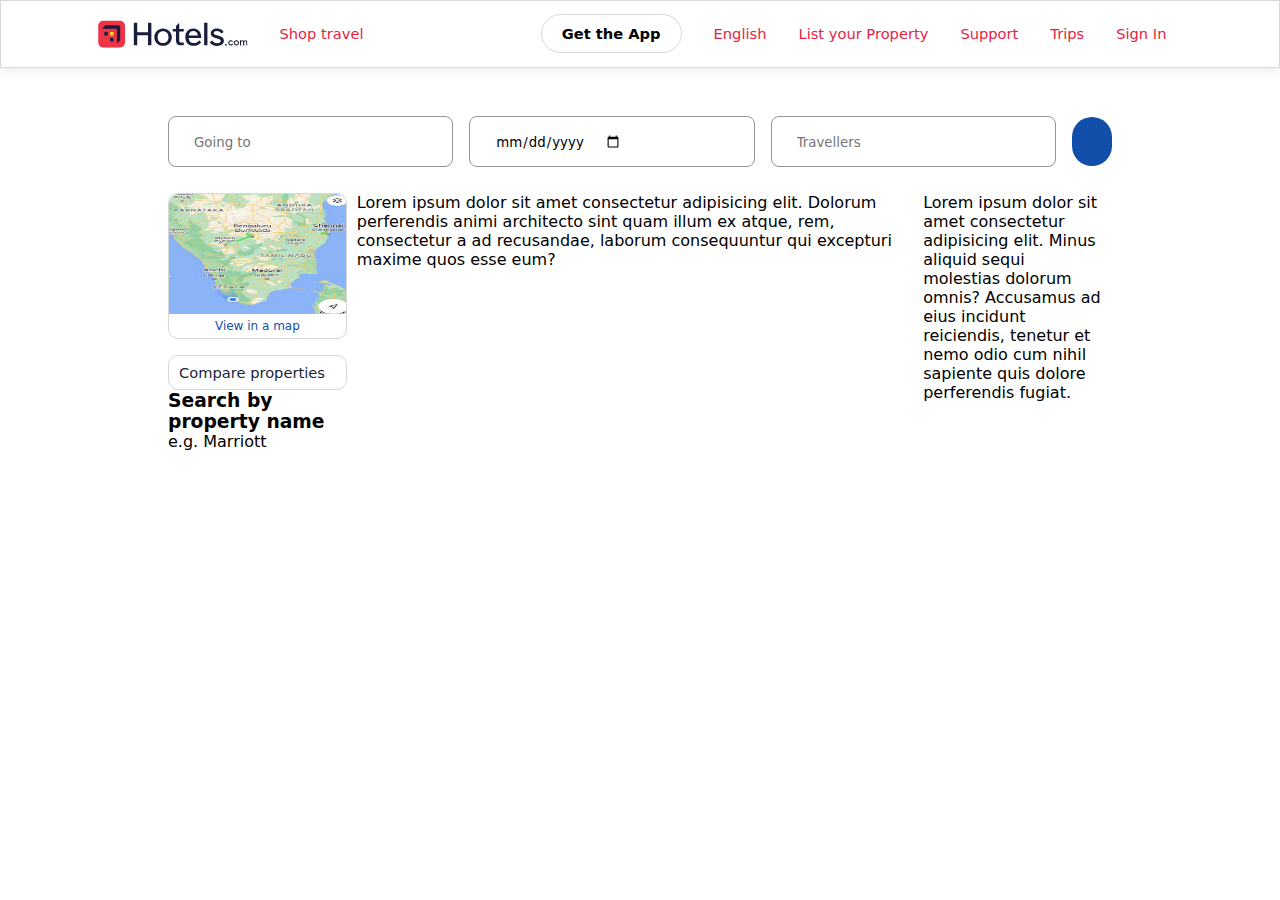
==== villa.html @ 91dd8db1 "card and footer section done , villa page created" ====
<!DOCTYPE html>
<html lang="en">
<head>
    <meta charset="UTF-8">
    <meta name="viewport" content="width=device-width, initial-scale=1.0">
    <title>Villa</title>


    <link rel="stylesheet" href="./assets/css/style.css">
    <link rel="stylesheet" href="https://cdnjs.cloudflare.com/ajax/libs/font-awesome/6.5.1/css/all.min.css"
        integrity="sha512-DTOQO9RWCH3ppGqcWaEA1BIZOC6xxalwEsw9c2QQeAIftl+Vegovlnee1c9QX4TctnWMn13TZye+giMm8e2LwA=="
        crossorigin="anonymous" referrerpolicy="no-referrer" />
</head>
<body>

    <div class="ncont">
        <div class="navbar">
            <div class="lsect">
                <img src="./assets/images/logo.svg" alt="logo">
                <span>Shop travel <i class="fa-solid fa-angle-down"></i> </span>

            </div>

            <div class="rsect">
                <div class="getapp">
                    <a href=""><i class="fa-solid fa-download"></i>Get the App</a>
                </div>

                <div class="menu">
                    <a href=""><i class="fa-solid fa-globe"></i>English</a>
                </div>

                <div class="menu">
                    <a href="">List your Property</a>
                </div>

                <div class="menu">
                    <a href="">Support</a>
                </div>

                <div class="menu">
                    <a href="">Trips</a>
                </div>

                <div class="menu">
                    <a href="">Sign In</a>
                </div>

            </div>
        </div>
    </div>

    <div class="layout">

        <div class="book">

            <div class="in-put">

                <div class="field">
                    <i class="fa-solid fa-location-dot"></i>
                    <input class="inpfield" type="text" placeholder="Going to">
                </div>


                <div class="field">
                    <i class="fa-solid fa-calendar"></i>
                    <input class="inpfield" type="date">
                </div>

                <div class="field">
                    <i class="fa-solid fa-user"></i>
                    <input class="inpfield" type="text" placeholder="Travellers">
                </div>

                <div class="searchbtn">
                    <a href=""><i class="fa-solid fa-magnifying-glass"></i></a>
                </div>

            </div>

        </div>

        <div class="main">

            <div class="col side">

                <div class="map">

                    <img src="./assets/images/map.jpeg" alt="">

                    <a href="">View in a map</a>

                </div>


                <div class="tog">
                    <a href="">Compare properties</a>
                    <i class="fa-solid fa-toggle-off"></i>
                </div>

                <div class="prop">
                    <h3>Search by property name</h3>
                    <div class="search-1">
                        <i class="fa-solid fa-magnifying-glass"></i>
                        <p>e.g. Marriott</p>
                    </div>
                </div>
            </div>

            <div class="col middle">

                <p>Lorem ipsum dolor sit amet consectetur adipisicing elit. Dolorum perferendis animi architecto sint quam illum ex atque, rem, consectetur a ad recusandae, laborum consequuntur qui excepturi maxime quos esse eum?</p>

            </div>

            <div class="col side">
                <p>Lorem ipsum dolor sit amet consectetur adipisicing elit. Minus aliquid sequi molestias dolorum omnis? Accusamus ad eius incidunt reiciendis, tenetur et nemo odio cum nihil sapiente quis dolore perferendis fugiat.</p>
            </div>


        </div>



    </div>
    
</body>
</html>
---- assets/css/style.css ----
*{
    margin: 0;
    padding: 0;
    box-sizing: border-box;
    font-family: system-ui, -apple-system, BlinkMacSystemFont, 'Segoe UI', Roboto, Oxygen, Ubuntu, Cantarell, 'Open Sans', 'Helvetica Neue', sans-serif;
}

:root {
    --theme-font1: #E61E43;
    --theme-font2: #124FAA;
    --theme-font3: #191E3B;
}

.ncont .navbar{
    display: flex;
    justify-content: space-around;
    align-items: center;
    border: 1px solid #D7D7D8;
    box-shadow: 0 2px 0.75rem rgba(12,14,28,.08);
}

.ncont .navbar .lsect{
    padding: 1rem;
    display: flex;
    align-items: center;
   
}

.ncont .navbar .lsect img{
    margin-right: 2rem;
    height: auto;
    width: 150px;
}


.ncont .navbar .lsect span{
    color: var(--theme-font1);
    font-size: 11pt;
    font-weight: 500;

}

.ncont .navbar .rsect{
    display: flex;
    align-items: center;
    justify-content: space-evenly;
}

.ncont .navbar .rsect .getapp a{
    border: 1px solid #D7D7D8 ;
    border-radius: 20px;
    text-decoration: none;
    color: black;
    font-size: 11pt;
    font-weight: 600;
    margin-right: 2rem;
    padding: 10px 20px;

}

.ncont .navbar .rsect .menu a{
    text-decoration: none;
    color: var(--theme-font1);
    margin-right: 2rem;
    font-size: 11pt;
    font-weight: 500;
}


.layout {
    padding: 2rem 10.5rem;
}

.book h1{
    color: var(--theme-font3);
    font-size: 25pt;
    font-weight: 600;
}

.in-put{
    display: flex;
    padding: 1rem 0;
    align-items: center;
}

.in-put .field{
    border: 1px solid #959597;
    border-radius: 8px;
    padding: 15px 25px;
    margin-right: 1rem;
    width: 350px;
    color: var(--theme-font3);
}

.in-put .field .inpfield{
    border: none;
}

.in-put .searchbtn a{

    text-decoration: none;
    background-color: var(--theme-font2);
    border-radius: 25px;
    padding: 15px 20px;
    color: white;
    font-weight: 600;

}

.in-put .field input:focus{
    outline: none;
}

.offers{
    display: grid;
    grid-template-columns: 30% auto auto auto;
    padding: 2rem 1rem;
    background-color: var(--theme-font1);
    border-radius: 10px;
    margin-top: 2rem;
    color: white;
}

.offers .hline{
   font-size: 11pt;
}

.offers .off{
    display: flex;
    align-items: center;
    background-color: #A1122C;
    border-radius: 10px;
    margin-right: 1rem;
    height: 100%;
    padding: 2rem;
}

.offers .off .icon{
    font-size: 22pt;
    margin-right: 15px;
}


.stayops{
    padding: 2rem 0;
}


.stayops h2{
    color: var(--theme-font3);
    font-size: 21pt;
    font-weight: 600;
    padding: 2rem 0;
}

.stayops .clayout{
    display: flex ;
    flex-direction: row;
    align-items: center;
}

.stayops .clayout .card a{
    text-decoration: none;
    border: 1px solid #959597;
    border-radius: 50%;
    padding: 20px;
    font-size: 30pt;
    color: var(--theme-font2);
    margin-right: 1rem;
    
}

.stayops .clayout .card a:hover{
    background-color: #e1e8f5bd;
}

.stayops .clayout .card .title p{
    text-align: center;
    color: var(--theme-font3);
    font-size: 13pt;
    padding: 2rem 0;
}

.dest {
    padding: 0.5rem 0;
}

.dest h2{
    color: var(--theme-font3);
    font-size: 21pt;
    padding: 2rem 0;
    font-weight: 600;


}

.dest .card-layout{
    display: flex;
    align-items: center;
    overflow: hidden;
    
}

.dest .card-layout .dcards{
    border: 1px solid #959597;
    border-radius: 10px;
    margin-right: 1rem;
}

.dest .card-layout .dcards img{
    height:150px;
    width: 270px;
    border-radius: 10px 10px 0 0;
}

.dest .card-layout .dcards .dinfo{
    padding: 12px 10px;
}

.dest .card-layout .dcards .dinfo h4{
    color: var(--theme-font3);
    font-size: 12pt;
    font-weight: bold;
    margin-bottom: 5px;
}

.dest .card-layout .dcards .dinfo small{
    color: var(--theme-font3);
    
}

.deals{
    padding: 1rem 0;
}

.deals .mline{
    display: flex;
    align-items: center;
    justify-content: space-between;
    color: var(--theme-font3);
    
}

.deals .mline a{
    text-decoration: none;
    background-color: var(--theme-font2);
    border-radius: 25px;
    padding: 15px 20px;
    color: white;
    font-weight: 600;
}

.deals .mline h2{
    font-size: 21pt;
    padding: 2rem 0;
    font-weight: 600;

}

.deals .card-layout{
    display: flex;
    align-items: center;
    overflow: hidden;
}

.deals .card-layout .card-deals{
    margin-right: 1rem;
}


.deals .card-layout .card-deals img{
    height:200px;
    width: 270px;
    border-radius: 10px;
}

.deals .card-layout .card-deals .info-deals{
    display: flex;
    flex-direction: column;
    color: var(--theme-font3);
}

.info-deals p{
    padding: 10px 0;
    font-size: 11pt;
    font-weight: lighter;
}

.info-deals h5{
    padding: 5px 0;
    font-size: 12pt;
    
}

.info-deals h6{
    padding-bottom: 4px;
    font-size: 11pt;
}

.info-deals .price{
    display: flex;
    align-items: center;
    

}
.info-deals .price p{
    font-size: 12pt;
    padding-top: 5px;
    padding-bottom: 3px;
}

.info-deals small{
    font-size: 8pt;
    color: #191e3bc9;
}

.info-deals a{
    margin-top: 10px;
    color: white;
    font-weight: 600;
    font-size: 9pt;
    text-decoration: none;
    background-color: var(--theme-font1);
    padding: 3px 4px;
    text-align: center;
    width: 55px;
    border-radius: 6px;
}


.app-ad{
    display: flex;
    flex-direction: row;
    
    justify-content: space-between;
    border: 1px solid #cccccc91;
    border-radius: 10px;
    margin-top: 2rem;
}

.app-ad .img1 img{
    height: 340px;
    width:400px;
    border-radius: 10px 0 0 10px;
}

.app-ad .img2 img{
    height: 190px;
    width:190px;
    padding: 1rem;
}


.app-ad .app-info{
    display: flex;
    flex-direction: column;
    padding: 1rem;
    color: var(--theme-font3);
}

.app-ad .app-info h1{
    font-size: 27pt;
    font-weight: 600;
}

.app-ad .app-info ul{
    list-style-type: disc;
    list-style-position: inside;
    font-size: 11pt;
}

::marker{
    font-size: 10px;
    
}

.app-ad .app-info p{
    margin-top: 3rem;
    font-size: 12pt;
    font-weight: 700;
}

.app-ad .app-info a{
    margin-top: 3rem;
    color: var(--theme-font2);
}



.footer{
    padding-top: 3rem;
    
}

.footer img{
    height: auto;
    width:150px;
    margin-bottom: 1rem;
}
.footer .navcols{
    display: flex;
    gap: 0.5rem;
    flex-wrap: wrap;
    justify-content: space-between;
    margin-bottom: 1rem;
    
    
}

.navcols .top-nav{
    display: flex;
    flex-direction: row;
    gap: 3.5rem;
}

.navcols .top-dest h4{
    color: var(--theme-font3);
    font-size: 12pt;
    font-weight: 500;
}

.navcols .top-dest .top-list{
    margin-top: 10px;
}

.top-dest .top-list li{
    list-style-type: none;
    margin-bottom: 10px;
}

.top-dest .top-list li a{
    text-decoration: none;
    color: var(--theme-font2);
    font-size: 9pt;
    font-weight: 500;
}

.top-dest .top-list li a:hover{
    text-decoration: underline;

}

.navcols .top-sett{
    display: flex;
    flex-direction: row;
    gap: 3.5rem;
}

.foot-end{
    border-top: 1px solid #D7D7D8;
    padding: 1rem 0;
}

.foot-end p{
    font-size:9pt;
    color: var(--theme-font3);
}

.main .col{
    float:left;
    padding:10px 10px 10px 0;
}

.main .col.side{
    
    width: 20%;
}

.side .map{
    display: flex;
    flex-direction: column;
    border:1px solid #D7D7D8;
    border-radius: 10px;
    width:100%;

}

.col.side .map img{
    height:120px;
    width: 100%;
    border-radius: 10px 10px 0 0;
}

.col.side .map a{
    text-decoration: none;
    text-align: center;
    color: var(--theme-font2);
    padding: 5px 0;
    font-size: 9pt;
    font-weight: 500;
}

.col.side .map a:hover{
    text-decoration: underline;
}

.side .tog{
    display: flex;
    align-items: center;
    gap: 10px;
    margin-top: 1rem;
    border-radius: 10px;
    border:1px solid #D7D7D8;
    padding: 8px 10px;
}

.side .tog a{
    text-decoration: none;
    color: var(--theme-font3);
    font-size: 11pt;
}

.side .tog i{
  
    color: #7b7c84;
    font-size: 20pt;
}


.main .col.middle{
    width: 60%;
}
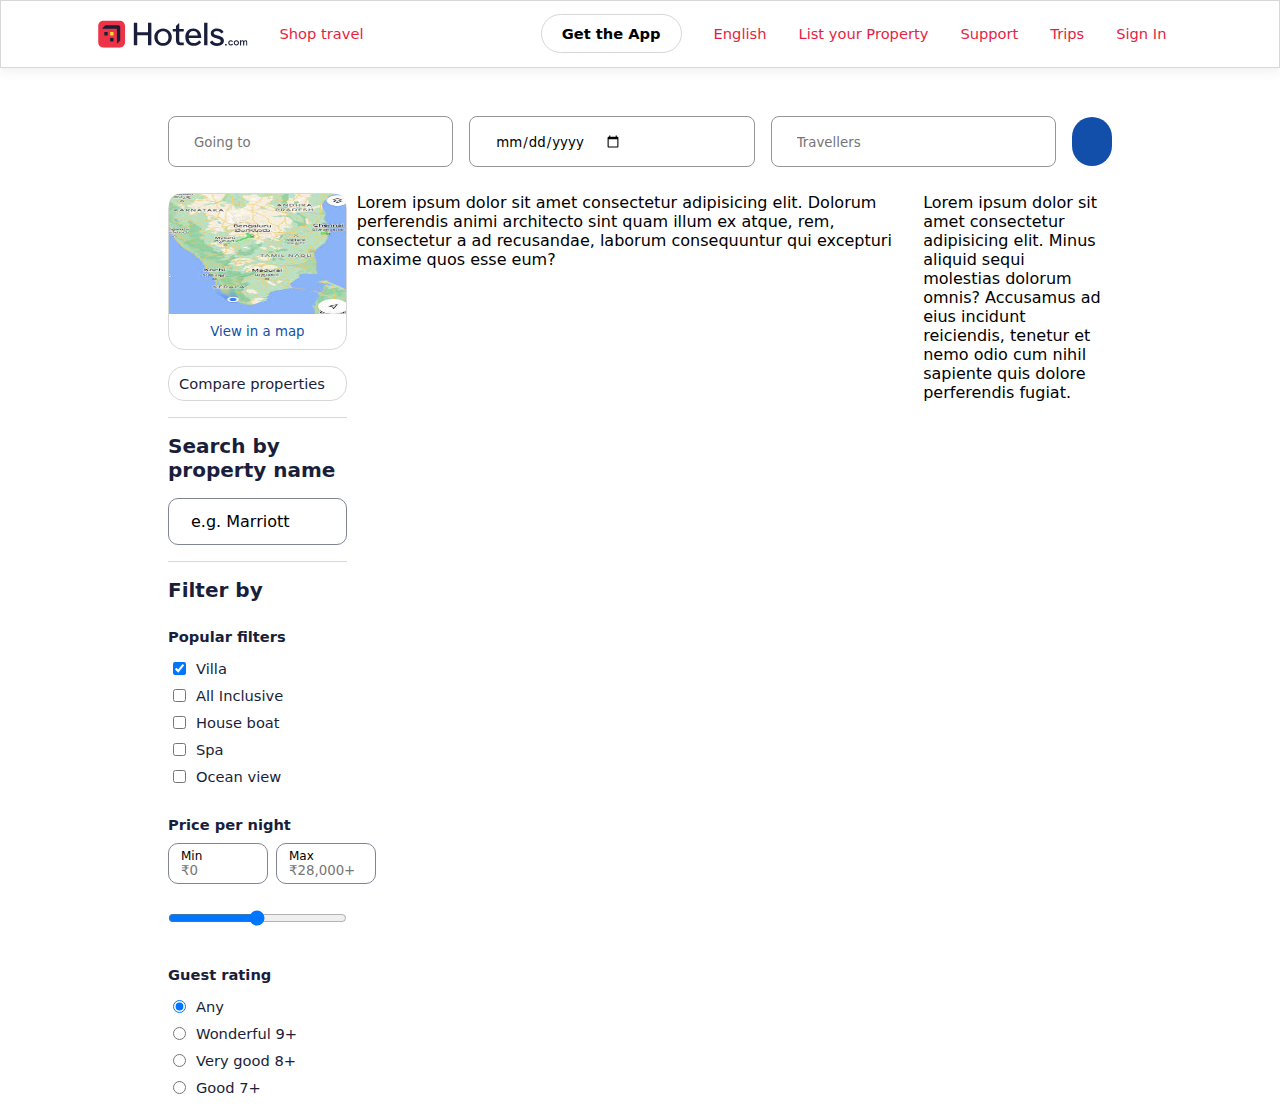
==== commit 2050c3af: "columns divided , side started" ====
--- a/villa.html
+++ b/villa.html
@@ -1,5 +1,6 @@
 <!DOCTYPE html>
 <html lang="en">
+
 <head>
     <meta charset="UTF-8">
     <meta name="viewport" content="width=device-width, initial-scale=1.0">
@@ -11,6 +12,7 @@
         integrity="sha512-DTOQO9RWCH3ppGqcWaEA1BIZOC6xxalwEsw9c2QQeAIftl+Vegovlnee1c9QX4TctnWMn13TZye+giMm8e2LwA=="
         crossorigin="anonymous" referrerpolicy="no-referrer" />
 </head>
+
 <body>
 
     <div class="ncont">
@@ -105,16 +107,189 @@
                         <p>e.g. Marriott</p>
                     </div>
                 </div>
+
+                <div class="filter">
+
+                    <h3>Filter by</h3>
+
+                    <form action="post" class="form_filter">
+
+                        <fieldset>
+
+                            <legend>
+                                <h4>Popular filters</h4>
+                            </legend>
+
+                            <div class="pop-fil">
+                                <input type="checkbox" checked>
+                                <label for="">Villa</label>
+                            </div>
+
+                            <div class="pop-fil">
+                                <input type="checkbox">
+                                <label for="">All Inclusive</label>
+                            </div>
+
+                            <div class="pop-fil">
+                                <input type="checkbox">
+                                <label for="">House boat</label>
+                            </div>
+
+                            <div class="pop-fil">
+                                <input type="checkbox">
+                                <label for="">Spa</label>
+                            </div>
+
+                            <div class="pop-fil">
+                                <input type="checkbox">
+                                <label for="">Ocean view</label>
+                            </div>
+
+                        </fieldset>
+
+                        <fieldset>
+                            <legend>
+                                <h4>Price per night</h4>
+                            </legend>
+
+                            <div class="range">
+
+                                <div class="pri-range">
+                                    <label for="">Min</label>
+                                    <input type="text" placeholder="&#8377;0">
+                                </div>
+
+                                <div class="pri-range">
+                                    <label for="">Max</label>
+                                    <input type="text" placeholder="&#8377;28,000+">
+
+                                </div>
+
+
+                            </div>
+
+                        </fieldset>
+                        <fieldset>
+
+                            <div class="slider">
+                                <input type="range" id="vol" name="vol" min="0" max="28000">
+
+                            </div>
+
+                        </fieldset>
+
+                        <fieldset>
+
+                            <legend><h4>Guest rating</h4></legend>
+
+                            <div class="pop-fil">
+                                <input type="radio" name="rate" checked>
+                                <label for="">Any</label>
+                            </div>
+
+                            <div class="pop-fil">
+                                <input type="radio" name="rate">
+                                <label for="">Wonderful 9+</label>
+                            </div>
+
+                            <div class="pop-fil">
+                                <input type="radio" name="rate">
+                                <label for="">Very good 8+</label>
+                            </div>
+
+                            <div class="pop-fil">
+                                <input type="radio" name="rate">
+                                <label for="">Good 7+</label>
+                            </div>
+
+                        </fieldset>
+
+
+
+
+
+
+
+
+
+
+
+
+
+
+
+                      
+
+
+
+
+
+
+
+
+
+
+
+
+
+
+
+
+
+
+
+
+
+
+
+
+
+
+                    </form>
+
+
+
+
+
+
+
+
+
+
+
+
+
+
+
+
+
+
+                </div>
+
+
+
+
+
+
+
+
+
+
+
             </div>
 
             <div class="col middle">
 
-                <p>Lorem ipsum dolor sit amet consectetur adipisicing elit. Dolorum perferendis animi architecto sint quam illum ex atque, rem, consectetur a ad recusandae, laborum consequuntur qui excepturi maxime quos esse eum?</p>
+                <p>Lorem ipsum dolor sit amet consectetur adipisicing elit. Dolorum perferendis animi architecto sint
+                    quam illum ex atque, rem, consectetur a ad recusandae, laborum consequuntur qui excepturi maxime
+                    quos esse eum?</p>
 
             </div>
 
             <div class="col side">
-                <p>Lorem ipsum dolor sit amet consectetur adipisicing elit. Minus aliquid sequi molestias dolorum omnis? Accusamus ad eius incidunt reiciendis, tenetur et nemo odio cum nihil sapiente quis dolore perferendis fugiat.</p>
+                <p>Lorem ipsum dolor sit amet consectetur adipisicing elit. Minus aliquid sequi molestias dolorum omnis?
+                    Accusamus ad eius incidunt reiciendis, tenetur et nemo odio cum nihil sapiente quis dolore
+                    perferendis fugiat.</p>
             </div>
 
 
@@ -123,6 +298,7 @@
 
 
     </div>
-    
+
 </body>
+
 </html>--- a/assets/css/style.css
+++ b/assets/css/style.css
@@ -470,7 +470,7 @@
     display: flex;
     flex-direction: column;
     border:1px solid #D7D7D8;
-    border-radius: 10px;
+    border-radius: 1rem;
     width:100%;
 
 }
@@ -485,8 +485,8 @@
     text-decoration: none;
     text-align: center;
     color: var(--theme-font2);
-    padding: 5px 0;
-    font-size: 9pt;
+    padding: 10px 0;
+    font-size: 10pt;
     font-weight: 500;
 }
 
@@ -499,7 +499,7 @@
     align-items: center;
     gap: 10px;
     margin-top: 1rem;
-    border-radius: 10px;
+    border-radius: 1rem;
     border:1px solid #D7D7D8;
     padding: 8px 10px;
 }
@@ -516,7 +516,99 @@
     font-size: 20pt;
 }
 
+.side .prop{
+    display: flex;
+    flex-direction: column;
+    margin-top: 1rem;
+    padding: 1rem 0;
+    border-top: 1px solid #D7D7D8;
+    border-bottom: 1px solid #D7D7D8;
+
+}
+
+.side h3{
+    color: var(--theme-font3);
+    font-weight: 600;
+    font-size: 15pt;
+
+}
+
+.side .prop .search-1{
+    display: flex;
+    align-items: center;
+    gap: 10px;
+    margin-top: 1rem;
+    border-radius: 10px;
+    border:1px solid #818494;
+    padding: 13px 12px;
+}
+
+
+.side .filter{
+    margin-top: 1rem;
+    
+
+}
+.side .filter .form_filter fieldset{
+    border: none;
+    margin-top: 1rem;
+}
+
+.filter h4{
+    color: var(--theme-font3);
+    font-size: 11pt;
+    font-weight: 600;
+    margin: 10px 0;
+}
+
+.filter .pop-fil{
+    display: flex;
+    flex-direction: row;
+    gap: 10px;
+    padding: 5px;
+}
+
+.filter .pop-fil label{
+    color: var(--theme-font3);
+    font-size: 11pt;
+}
+
+.filter .range{
+    display: flex;
+    gap: 0.5rem;
+}
+
+.filter .range .pri-range{
+    display: flex;
+    flex-direction: column;
+    border: 1px solid #818494;
+    padding: 5px 12px;
+    width: 100px;
+    border-radius: 10px;
+}
+
+.filter .range .pri-range label{
+    font-size: 9pt;
+    font-weight: 500;
+}
+
+.filter .range .pri-range input{
+    border: none;
+}
+
+.filter .range .pri-range input:focus{
+    outline: none;
+}
+
+.filter .slider{
+    padding: 10px 0;
+}
+
+.filter .slider input{
+    width: 100%;
+}
+
 
 .main .col.middle{
     width: 60%;
-}+}
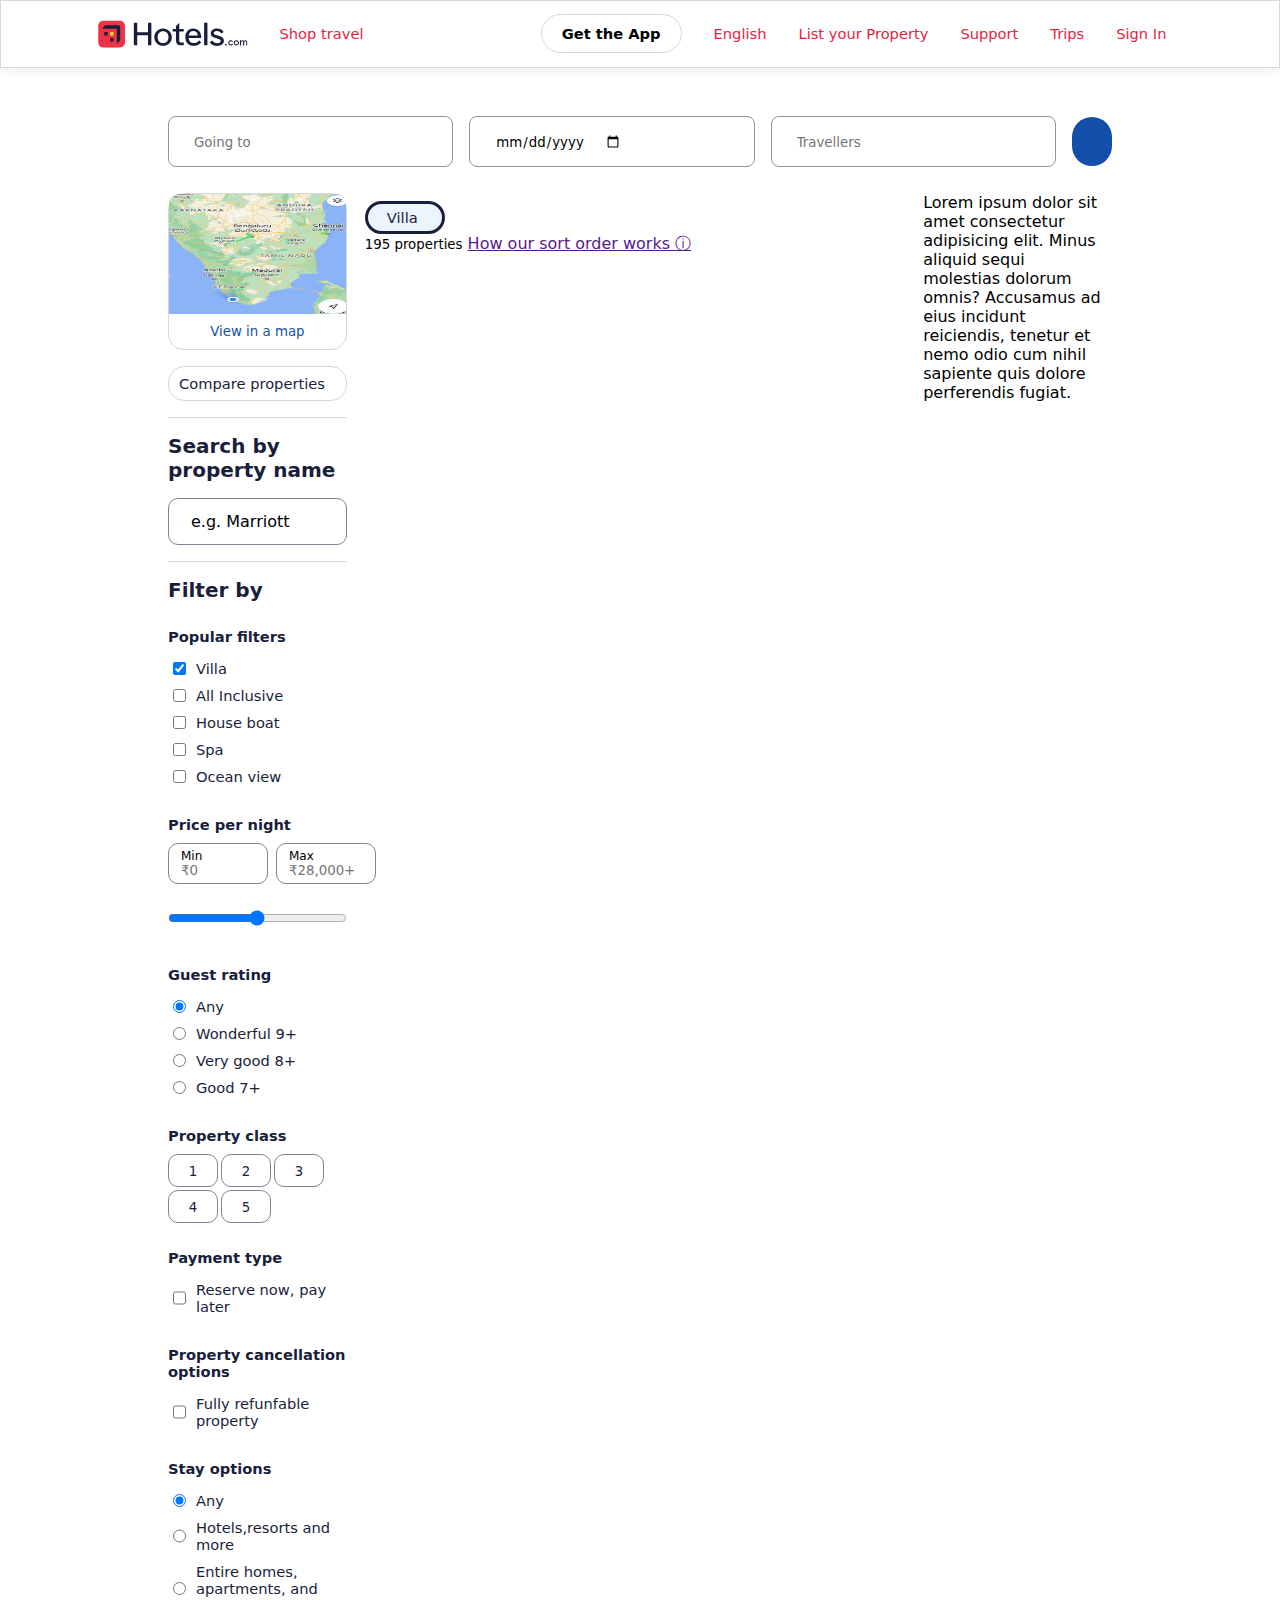
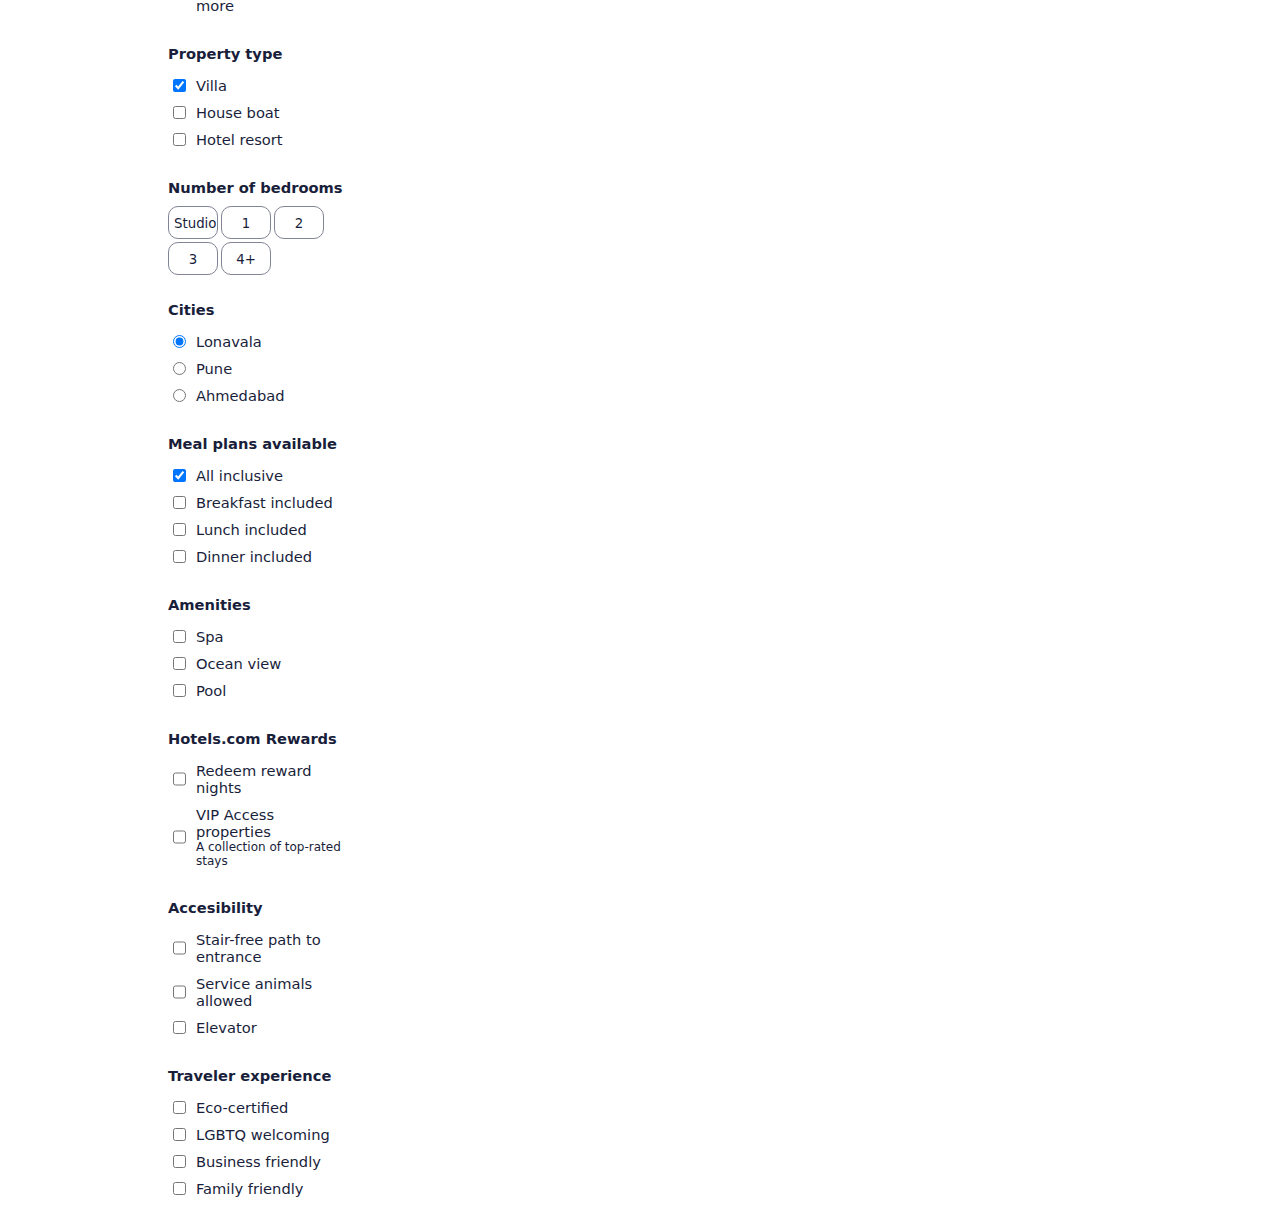
==== commit a7a0cdb0: "side done, middle started" ====
--- a/villa.html
+++ b/villa.html
@@ -180,7 +180,9 @@
 
                         <fieldset>
 
-                            <legend><h4>Guest rating</h4></legend>
+                            <legend>
+                                <h4>Guest rating</h4>
+                            </legend>
 
                             <div class="pop-fil">
                                 <input type="radio" name="rate" checked>
@@ -204,86 +206,337 @@
 
                         </fieldset>
 
-
-
-
-
-
-
-
-
-
-
-
-
-
-
-                      
-
-
-
-
-
-
-
-
-
-
-
-
-
-
-
-
-
-
-
-
-
-
-
-
-
+                        <fieldset>
+                            <legend>
+                                <h4>Property class</h4>
+                            </legend>
+
+                            <div class="prop-star">
+
+
+                                <div class="star-rate">
+                                    <span>1</span>
+                                    <i class="fa-solid fa-star"></i>
+                                </div>
+
+                                <div class="star-rate">
+                                    <span>2</span>
+                                    <i class="fa-solid fa-star"></i>
+                                </div>
+
+                                <div class="star-rate">
+                                    <span>3</span>
+
+                                    <i class="fa-solid fa-star"></i>
+                                </div>
+
+                                <div class="star-rate">
+                                    <span>4</span>
+
+                                    <i class="fa-solid fa-star"></i>
+                                </div>
+
+                                <div class="star-rate">
+                                    <span>5</span>
+
+                                    <i class="fa-solid fa-star"></i>
+                                </div>
+
+                            </div>
+
+                        </fieldset>
+
+
+                        <fieldset>
+
+                            <legend>
+                                <h4>Payment type</h4>
+                            </legend>
+
+                            <div class="pop-fil">
+                                <input type="checkbox">
+                                <label for="">Reserve now, pay later</label>
+                            </div>
+
+
+
+                        </fieldset>
+
+                        <fieldset>
+
+                            <legend>
+                                <h4>Property cancellation options</h4>
+                            </legend>
+
+                            <div class="pop-fil">
+                                <input type="checkbox">
+                                <label for="">Fully refunfable property</label>
+                            </div>
+
+                        </fieldset>
+
+
+                        <fieldset>
+
+                            <legend>
+                                <h4>Stay options</h4>
+                            </legend>
+
+                            <div class="pop-fil">
+                                <input type="radio" name="stay" checked>
+                                <label for="">Any</label>
+                            </div>
+
+                            <div class="pop-fil">
+                                <input type="radio" name="stay">
+                                <label for="">Hotels,resorts and more</label>
+                            </div>
+
+                            <div class="pop-fil">
+                                <input type="radio" name="stay">
+                                <label for="">Entire homes, apartments, and more</label>
+                            </div>
+
+                        </fieldset>
+
+                        <fieldset>
+
+                            <legend>
+                                <h4>Property type</h4>
+                            </legend>
+
+                            <div class="pop-fil">
+                                <input type="checkbox" checked>
+                                <label for="">Villa</label>
+                            </div>
+
+
+                            <div class="pop-fil">
+                                <input type="checkbox">
+                                <label for="">House boat</label>
+                            </div>
+
+
+                            <div class="pop-fil">
+                                <input type="checkbox">
+                                <label for="">Hotel resort</label>
+                            </div>
+
+                        </fieldset>
+
+
+                        <fieldset>
+                            <legend>
+                                <h4>Number of bedrooms</h4>
+                            </legend>
+
+                            <div class="prop-star">
+
+
+                                <div class="star-rate">
+                                    <span>Studio</span>
+
+                                </div>
+
+                                <div class="star-rate">
+                                    <span>1</span>
+
+                                </div>
+
+                                <div class="star-rate">
+                                    <span>2</span>
+
+                                </div>
+
+                                <div class="star-rate">
+                                    <span>3</span>
+
+                                </div>
+
+                                <div class="star-rate">
+                                    <span>4+</span>
+                                </div>
+
+                            </div>
+
+                        </fieldset>
+
+
+                        <fieldset>
+
+                            <legend>
+                                <h4>Cities</h4>
+                            </legend>
+
+                            <div class="pop-fil">
+                                <input type="radio" name="city" checked>
+                                <label for="">Lonavala</label>
+                            </div>
+
+                            <div class="pop-fil">
+                                <input type="radio" name="city">
+                                <label for="">Pune</label>
+                            </div>
+
+                            <div class="pop-fil">
+                                <input type="radio" name="city">
+                                <label for="">Ahmedabad</label>
+                            </div>
+
+                        </fieldset>
+
+                        <fieldset>
+
+                            <legend>
+                                <h4>Meal plans available</h4>
+                            </legend>
+
+                            <div class="pop-fil">
+                                <input type="checkbox" checked>
+                                <label for="">All inclusive</label>
+                            </div>
+
+                            <div class="pop-fil">
+                                <input type="checkbox">
+                                <label for="">Breakfast included</label>
+                            </div>
+
+                            <div class="pop-fil">
+                                <input type="checkbox">
+                                <label for="">Lunch included</label>
+                            </div>
+
+                            <div class="pop-fil">
+                                <input type="checkbox">
+                                <label for="">Dinner included</label>
+                            </div>
+
+
+                        </fieldset>
+
+                        <fieldset>
+
+                            <legend>
+                                <h4>Amenities</h4>
+                            </legend>
+
+                            <div class="pop-fil">
+                                <input type="checkbox">
+                                <label for="">Spa</label>
+                            </div>
+
+                            <div class="pop-fil">
+                                <input type="checkbox">
+                                <label for="">Ocean view</label>
+                            </div>
+
+                            <div class="pop-fil">
+                                <input type="checkbox">
+                                <label for="">Pool</label>
+                            </div>
+
+                        </fieldset>
+
+
+                        <fieldset>
+
+                            <legend>
+                                <h4>Hotels.com Rewards</h4>
+                            </legend>
+
+                            <div class="pop-fil">
+                                <input type="checkbox">
+                                <label for="">Redeem reward nights</label>
+                            </div>
+
+                            <div class="pop-fil">
+                                <input type="checkbox">
+                                <label for="">VIP Access properties <span
+                                        style="font-size: 9pt;font-weight: lighter; display: block;">A collection of
+                                        top-rated stays</span></label>
+                            </div>
+                        </fieldset>
+
+
+                        <fieldset>
+
+                            <legend>
+                                <h4>Accesibility</h4>
+                            </legend>
+
+                            <div class="pop-fil">
+                                <input type="checkbox">
+                                <label for="">Stair-free path to entrance</label>
+                            </div>
+
+                            <div class="pop-fil">
+                                <input type="checkbox">
+                                <label for="">Service animals allowed</label>
+                            </div>
+
+                            <div class="pop-fil">
+                                <input type="checkbox">
+                                <label for="">Elevator</label>
+                            </div>
+
+                        </fieldset>
+
+                        <fieldset>
+
+                            <legend>
+                                <h4>Traveler experience</h4>
+                            </legend>
+
+                            <div class="pop-fil">
+                                <input type="checkbox">
+                                <label for="">Eco-certified</label>
+                            </div>
+
+                            <div class="pop-fil">
+                                <input type="checkbox">
+                                <label for="">LGBTQ welcoming</label>
+                            </div>
+
+                            <div class="pop-fil">
+                                <input type="checkbox">
+                                <label for="">Business friendly</label>
+                            </div>
+
+
+                            <div class="pop-fil">
+                                <input type="checkbox">
+                                <label for="">Family friendly</label>
+                            </div>
+
+                        </fieldset>
 
                     </form>
 
-
-
-
-
-
-
-
-
-
-
-
-
-
-
-
-
-
-                </div>
-
-
-
-
-
-
-
-
-
-
+                </div>
 
             </div>
 
+
+
             <div class="col middle">
 
-                <p>Lorem ipsum dolor sit amet consectetur adipisicing elit. Dolorum perferendis animi architecto sint
-                    quam illum ex atque, rem, consectetur a ad recusandae, laborum consequuntur qui excepturi maxime
-                    quos esse eum?</p>
-
+                <div class="v-layout">
+
+                    <div class="villa-btn">
+                        <a href="">Villa</a>
+                        <i class="fa-solid fa-x"></i>
+                    </div>
+
+                    <div class="sort">
+
+                        <div class="ryt">
+                            <small>195 properties</small>
+                            <a href="">How our sort order works &#9432;</a>
+                        </div>
+                    </div>
+    
+                </div>
+               
             </div>
 
             <div class="col side">
--- a/assets/css/style.css
+++ b/assets/css/style.css
@@ -608,7 +608,61 @@
     width: 100%;
 }
 
+.filter .prop-star{
+    display: flex;
+    flex-direction: row;
+    gap: 3px;
+    flex-wrap: wrap;
+}
+
+.filter .star-rate{
+    align-items: center;
+    border: 1px solid #818494;
+    
+    border-radius: 10px;
+    padding: 6px 5px;
+    width: 50px;
+    color: var(--theme-font3);
+    text-align: center;
+}
+
+.filter .star-rate i{
+    font-size: 9pt;
+    
+}
+
+.filter .star-rate span{
+    font-size: 10pt;
+    font-weight: 500;
+}
+
 
 .main .col.middle{
     width: 60%;
 }
+
+.col.middle .v-layout{
+    padding: 0.5rem;
+}
+
+.col.middle .villa-btn{
+    color: var(--theme-font3);
+    border-radius: 3rem;
+    border: 3px solid var(--theme-font3);
+    padding: 4px 12px;
+    width: 80px;
+    text-align: center;
+    background-color: #ECF4FD;
+}
+
+.col.middle .villa-btn a{
+    text-decoration: none;
+    margin-right: 5px;
+    color: var(--theme-font3);
+    font-size: 11pt;
+}
+
+.col.middle .villa-btn i{
+   font-size: 9pt;
+    
+}
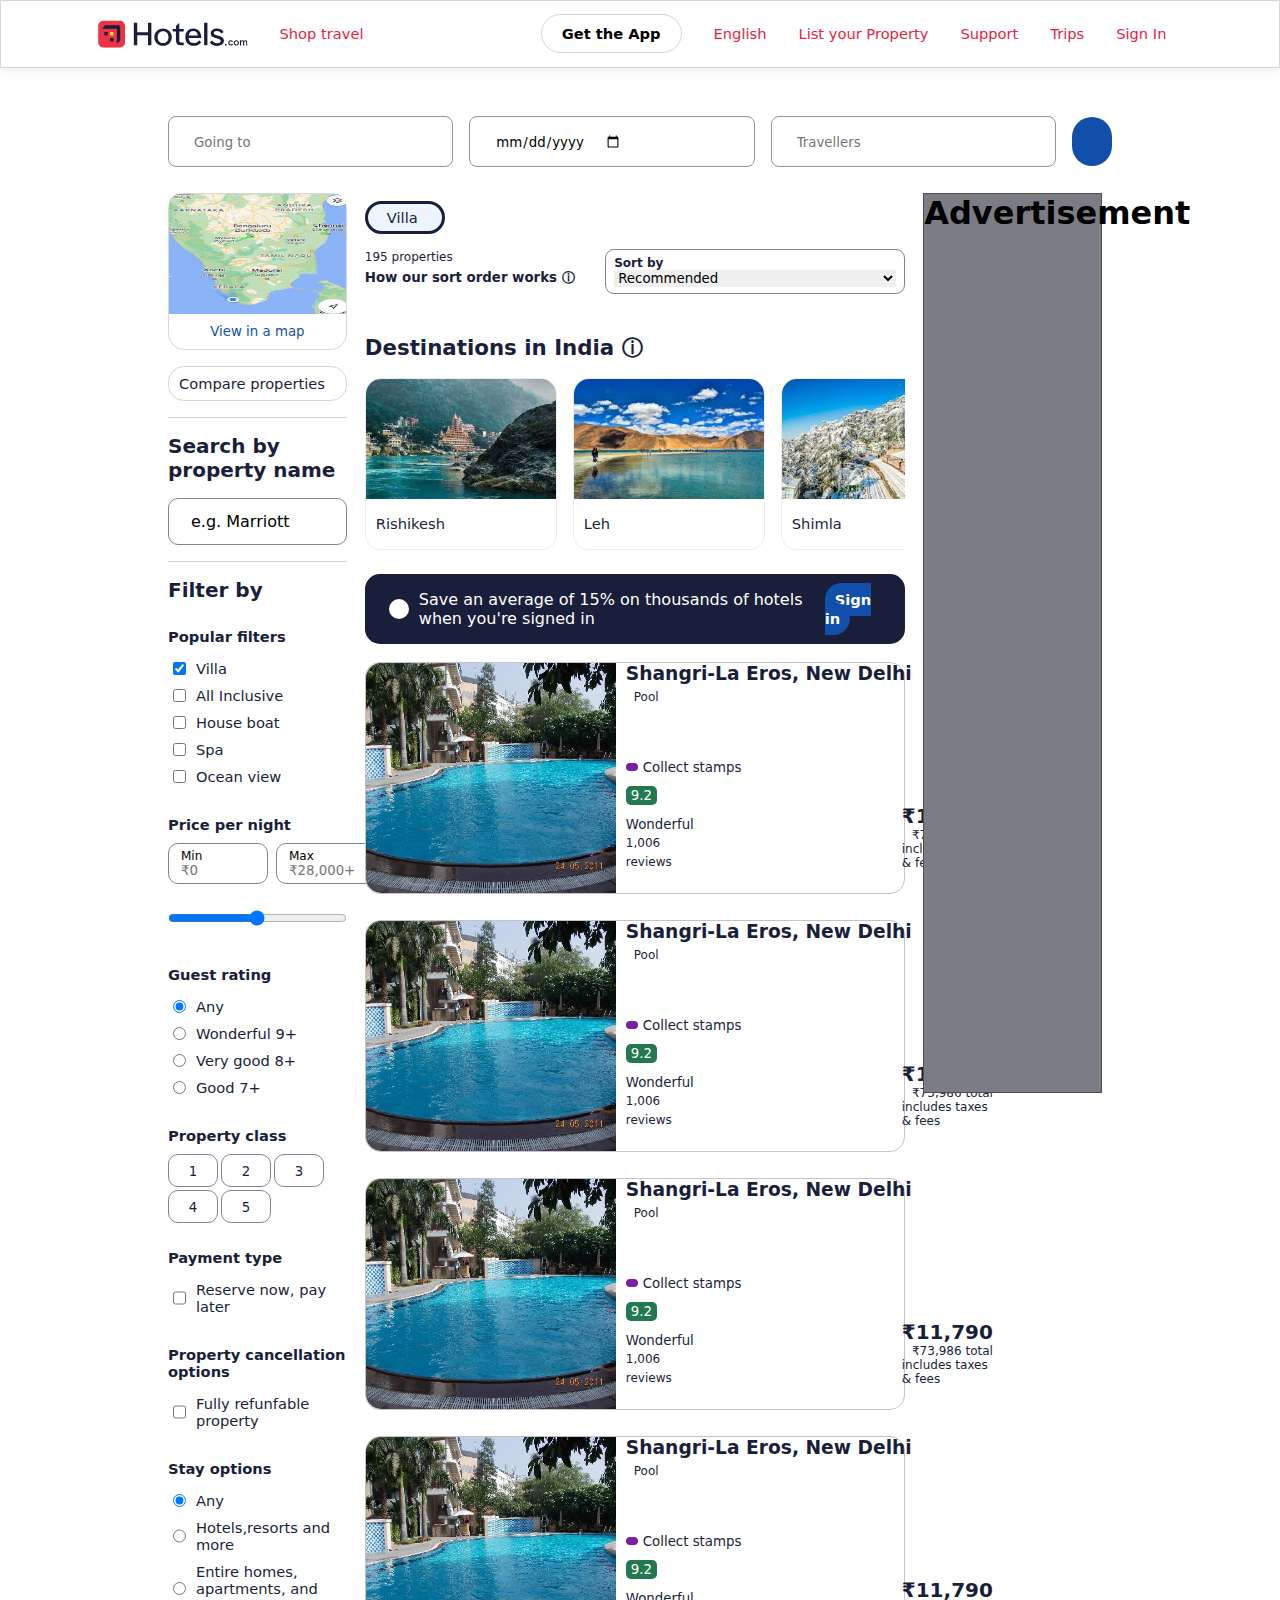
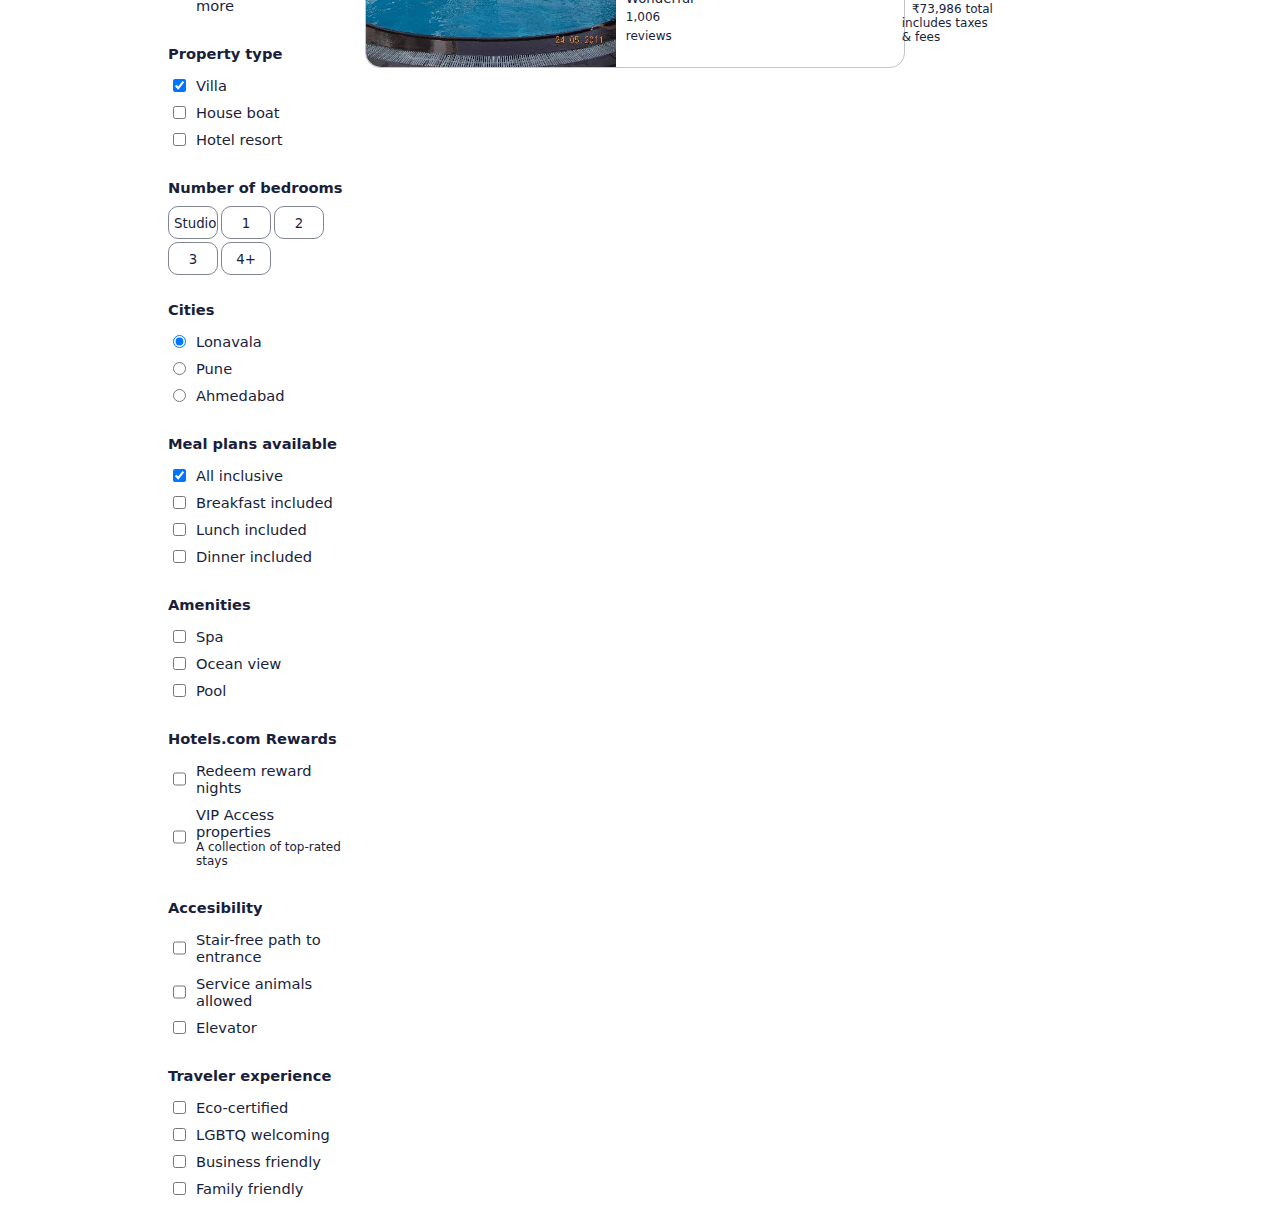
==== commit 89f65b19: "almost done, analysis left" ====
--- a/villa.html
+++ b/villa.html
@@ -533,16 +533,264 @@
                             <small>195 properties</small>
                             <a href="">How our sort order works &#9432;</a>
                         </div>
+
+                        <div class="lft">
+                            <label for="">Sort by</label>
+                            <select name="sort" id="sort">
+                                <option value="rec">Recommended</option>
+                                <option value="rec">Price: High to Low</option>
+                                <option value="rec">Price: High to Low</option>
+                                <option value="rec">Guest: rating + our choices</option>
+                                <option value="rec">Property class</option>
+
+
+                            </select>
+                        </div>        
+                    </div>
+
+                    <div class="dest1">
+
+                        <h3>Destinations in India &#9432;</h3>
+            
+                        <div class="card-layout">
+            
+                            <div class="dcards">
+                                <img src="./assets/images/rishikesh.jpeg" alt="">
+                                <div class="dinfo">
+                                    <h4>Rishikesh</h4>
+            
+                                </div>
+                            </div>
+            
+                            <div class="dcards">
+                                <img src="./assets/images/leh.jpeg" alt="">
+                                <div class="dinfo">
+                                    <h4>Leh</h4>
+                            
+                                </div>
+                            </div>
+            
+                            <div class="dcards">
+                                <img src="./assets/images/shimla.jpeg" alt="">
+                                <div class="dinfo">
+                                    <h4>Shimla</h4>
+                                    
+                                </div>
+                            </div>
+            
+                            <div class="dcards">
+                                <img src="./assets/images/manali.jpg" alt="">
+                                <div class="dinfo">
+                                    <h4>Manali</h4>
+                                </div>
+                            </div>
+            
+            
+                        </div>
+            
                     </div>
     
+                    <div class="mid-ribbon">
+                        
+                        <div class="tag">
+                            <i class="fa-solid fa-tag"></i>
+                            <h4>Save an average of 15% on thousands of hotels when you're signed in</h4>
+                        </div>
+
+                        <div class="sign-btn">
+                            <a href="">Sign in</a>
+                        </div>
+                    </div>
+
+                    <div class="ver-cards">
+                        <div class="likes">
+
+                            <img src="./assets/images/shangri-la-pool.jpg" alt="">
+
+                            <div class="details">
+                                <h4>Shangri-La Eros, New Delhi</h4>
+
+                                <div class="type">
+                                    <i class="fa-solid fa-person-swimming"></i>
+                                    <small>Pool</small>
+                                </div>
+
+                                <div class="stamp">
+                                    <i class="fa-solid fa-moon"></i>
+                                    <p>Collect stamps</p>
+                                </div>
+
+                                <div class="re-views">
+                                    <div class="feedback">
+                                        <small class="numb-r">9.2</small>
+                                        <div class="pri-fb">
+                                            <div class="fb">
+                                                <p>Wonderful</p>
+                                                <small>1,006 reviews</small>
+                                            </div>
+
+                                            <div class="pri">
+                                                <h4>&#8377;11,790</h4>
+                                                <small>&#8377;73,986 total</small>
+                                                <small>includes taxes & fees</small>
+                                            </div>
+                                        </div>
+                                        
+                                    </div>
+                                </div>
+
+
+                                
+                            </div>
+
+
+                        </div>
+                    </div>
+
+                    <div class="ver-cards">
+                        <div class="likes">
+
+                            <img src="./assets/images/shangri-la-pool.jpg" alt="">
+
+                            <div class="details">
+                                <h4>Shangri-La Eros, New Delhi</h4>
+
+                                <div class="type">
+                                    <i class="fa-solid fa-person-swimming"></i>
+                                    <small>Pool</small>
+                                </div>
+
+                                <div class="stamp">
+                                    <i class="fa-solid fa-moon"></i>
+                                    <p>Collect stamps</p>
+                                </div>
+
+                                <div class="re-views">
+                                    <div class="feedback">
+                                        <small class="numb-r">9.2</small>
+                                        <div class="pri-fb">
+                                            <div class="fb">
+                                                <p>Wonderful</p>
+                                                <small>1,006 reviews</small>
+                                            </div>
+
+                                            <div class="pri">
+                                                <h4>&#8377;11,790</h4>
+                                                <small>&#8377;73,986 total</small>
+                                                <small>includes taxes & fees</small>
+                                            </div>
+                                        </div>
+                                        
+                                    </div>
+                                </div>
+
+
+                                
+                            </div>
+
+
+                        </div>
+                    </div>
+
+                    <div class="ver-cards">
+                        <div class="likes">
+
+                            <img src="./assets/images/shangri-la-pool.jpg" alt="">
+
+                            <div class="details">
+                                <h4>Shangri-La Eros, New Delhi</h4>
+
+                                <div class="type">
+                                    <i class="fa-solid fa-person-swimming"></i>
+                                    <small>Pool</small>
+                                </div>
+
+                                <div class="stamp">
+                                    <i class="fa-solid fa-moon"></i>
+                                    <p>Collect stamps</p>
+                                </div>
+
+                                <div class="re-views">
+                                    <div class="feedback">
+                                        <small class="numb-r">9.2</small>
+                                        <div class="pri-fb">
+                                            <div class="fb">
+                                                <p>Wonderful</p>
+                                                <small>1,006 reviews</small>
+                                            </div>
+
+                                            <div class="pri">
+                                                <h4>&#8377;11,790</h4>
+                                                <small>&#8377;73,986 total</small>
+                                                <small>includes taxes & fees</small>
+                                            </div>
+                                        </div>
+                                        
+                                    </div>
+                                </div>
+
+
+                                
+                            </div>
+
+
+                        </div>
+                    </div>
+
+                    <div class="ver-cards">
+                        <div class="likes">
+
+                            <img src="./assets/images/shangri-la-pool.jpg" alt="">
+
+                            <div class="details">
+                                <h4>Shangri-La Eros, New Delhi</h4>
+
+                                <div class="type">
+                                    <i class="fa-solid fa-person-swimming"></i>
+                                    <small>Pool</small>
+                                </div>
+
+                                <div class="stamp">
+                                    <i class="fa-solid fa-moon"></i>
+                                    <p>Collect stamps</p>
+                                </div>
+
+                                <div class="re-views">
+                                    <div class="feedback">
+                                        <small class="numb-r">9.2</small>
+                                        <div class="pri-fb">
+                                            <div class="fb">
+                                                <p>Wonderful</p>
+                                                <small>1,006 reviews</small>
+                                            </div>
+
+                                            <div class="pri">
+                                                <h4>&#8377;11,790</h4>
+                                                <small>&#8377;73,986 total</small>
+                                                <small>includes taxes & fees</small>
+                                            </div>
+                                        </div>
+                                        
+                                    </div>
+                                </div>
+
+
+                                
+                            </div>
+
+
+                        </div>
+                    </div>
+
+
                 </div>
                
             </div>
 
             <div class="col side">
-                <p>Lorem ipsum dolor sit amet consectetur adipisicing elit. Minus aliquid sequi molestias dolorum omnis?
-                    Accusamus ad eius incidunt reiciendis, tenetur et nemo odio cum nihil sapiente quis dolore
-                    perferendis fugiat.</p>
+                <div class="adv">
+                    <h1>Advertisement</h1>
+                </div>
             </div>
 
 
--- a/assets/css/style.css
+++ b/assets/css/style.css
@@ -399,8 +399,8 @@
 }
 .footer .navcols{
     display: flex;
-    gap: 0.5rem;
-    flex-wrap: wrap;
+    gap: 0.4rem;
+    
     justify-content: space-between;
     margin-bottom: 1rem;
     
@@ -666,3 +666,284 @@
    font-size: 9pt;
     
 }
+
+.col.middle .sort{
+    display: flex;
+    justify-content: space-between;
+    align-items: center;
+    padding: 15px 0;
+}
+
+.col.middle .sort .lft{
+    display: flex;
+    flex-direction: column;
+    border: 1px solid #818494;
+    border-radius: 9px;
+    padding: 6px 8px;
+    width: 300px;
+}
+
+
+.col.middle .sort .lft label{
+    font-size: 9pt;
+    font-weight: 700;
+    color: var(--theme-font3);
+}
+
+.col.middle .sort .lft select{
+    border: none;
+}
+
+.col.middle .sort .lft .select option{
+    font-size: 11pt;
+    color: var(--theme-font3) !important;
+}
+
+.col.middle .sort .ryt{
+    display: flex;
+    flex-direction: column;
+}
+
+.col.middle .sort .ryt small{
+    font-size: 9pt;
+    font-weight: 500;
+    color: var(--theme-font3);
+
+}
+
+.col.middle .sort .ryt a{
+    text-decoration: none;
+    color: var(--theme-font3);
+    padding: 5px 0;
+    font-size: 10pt;
+    font-weight: 700;
+}
+
+.col.middle .sort .ryt a:hover{
+    text-decoration: underline;
+    
+}
+
+.dest1 {
+    padding: 0.5rem 0;
+}
+
+.dest1 h3{
+    color: var(--theme-font3);
+    font-size: 16pt;
+    padding: 1rem 0;
+    font-weight: 600;
+
+
+}
+
+.dest1 .card-layout{
+    display: flex;
+    align-items: center;
+    overflow: hidden;
+    
+}
+
+.dest1 .card-layout .dcards{
+    border: 1px solid #ececed;
+    border-radius: 15px;
+    margin-right: 1rem;
+}
+
+.dest1 .card-layout .dcards img{
+    height:120px;
+    width: 190px;
+    border-radius: 15px 15px 0 0;
+}
+
+.dest1 .card-layout .dcards .dinfo{
+    padding: 12px 10px;
+}
+
+.dest1 .card-layout .dcards .dinfo h4{
+    color: var(--theme-font3);
+    font-size: 11pt;
+    font-weight: 500;
+    margin-bottom: 5px;
+}
+
+.dest1 .card-layout .dcards .dinfo small{
+    color: var(--theme-font3);
+    
+}
+
+.mid-ribbon{
+    display: flex;
+    align-items: center;
+    justify-content: space-between;
+    margin-top: 1rem;
+    padding: 1rem 1.5rem;
+    background-color: var(--theme-font3);
+    border-radius: 15px;
+    
+}
+
+.mid-ribbon .tag{
+    display: flex;
+    align-items: center;
+}
+
+.mid-ribbon .tag i{
+    color: #7B1FA2;
+    font-size: 16pt;
+    background-color: white;
+    border-radius: 50%;
+    padding: 10px;
+    margin-right: 10px;
+}
+
+.mid-ribbon .tag h4{
+    color: white;
+    font-size: 12pt;
+    font-weight: 500;
+}
+
+.mid-ribbon .sign-btn a{
+    text-decoration: none;
+    background-color: var(--theme-font2);
+    border-radius: 25px;
+    text-align: center;
+    padding: 8px 10px;
+    color: white;
+    font-weight: 600;
+    font-size: 11pt;
+
+}
+
+.ver-cards{
+    display: flex;
+    flex-direction: column;
+    padding: 0.5rem 0;
+    margin-top: 10px;
+}
+
+.ver-cards .likes{
+    display: flex;
+    border: 1px solid #c4c4c8;
+    border-radius: 15px;
+}
+
+.ver-cards .likes img{
+    width: 250px;
+    height: 230px;
+    border-radius: 15px 0 0 15px;
+}
+
+.ver-cards .likes .details{
+    margin-left: 10px;
+}
+
+.ver-cards .likes .details h4{
+    color: var(--theme-font3);
+    font-size: 14pt;
+    font-weight: 600;
+}
+
+.details .type{
+    padding: 6px 0;
+    display: flex;
+    gap: 8px;
+    align-items: center;
+    color: var(--theme-font3);
+}
+
+
+.details .type i{
+    transform: scaleX(-1);
+    font-size: 10pt;
+}
+
+.details .type small{
+    font-size: 9pt;
+    font-weight: 300;
+
+}
+
+.details .stamp{
+    margin-top: 50px;
+    display: flex;
+    align-items: center;
+    gap: 5px;
+    margin-bottom: 10px;
+}
+
+.details .stamp i{
+    
+    font-size: 8pt;
+    background-color: #7B1FA2;
+    color: white;
+    padding: 4px 6px;
+    border-radius: 4px;
+}
+
+.details .stamp p{
+    font-size: 10pt;
+    color: var(--theme-font3);
+    font-weight: 400;
+}
+
+.details .re-views{
+    display: flex;
+    flex-direction: row;
+    align-items: flex-end;
+    gap: 10px;
+}
+
+.re-views .feedback .numb-r{
+    background-color: #227950;
+    color: white;
+    border-radius: 5px;
+    padding: 2px 5px;
+    width: 50px;
+
+}
+
+.details .re-views .feedback .pri-fb{
+    display: flex;
+    flex-direction: row;
+    gap: 13rem;
+    justify-content: space-between;
+    align-items: flex-end;
+}
+
+.feedback .pri-fb .fb p{
+    font-size: 10pt;
+    color: var(--theme-font3);
+    font-weight: 500;
+}
+
+.feedback .pri-fb .fb small{
+    font-size: 9pt;
+    color: var(--theme-font3);
+    font-weight: 400;
+}
+
+.feedback .pri-fb .pri{
+    display: flex;
+    flex-direction: column;
+    align-items: flex-end;
+}
+
+.feedback .pri-fb .pri h4{
+    font-size: 15pt;
+    font-weight: 700;
+    color: var(--theme-font3);
+}
+
+.feedback .pri-fb .pri small{
+    color: var(--theme-font3);
+    font-size: 9pt;
+    font-weight: 300;
+
+}
+
+.col.side .adv{
+    background-color: #7b7c84;
+    border: 1px solid #4e4e50;
+    height: 100vh;
+}